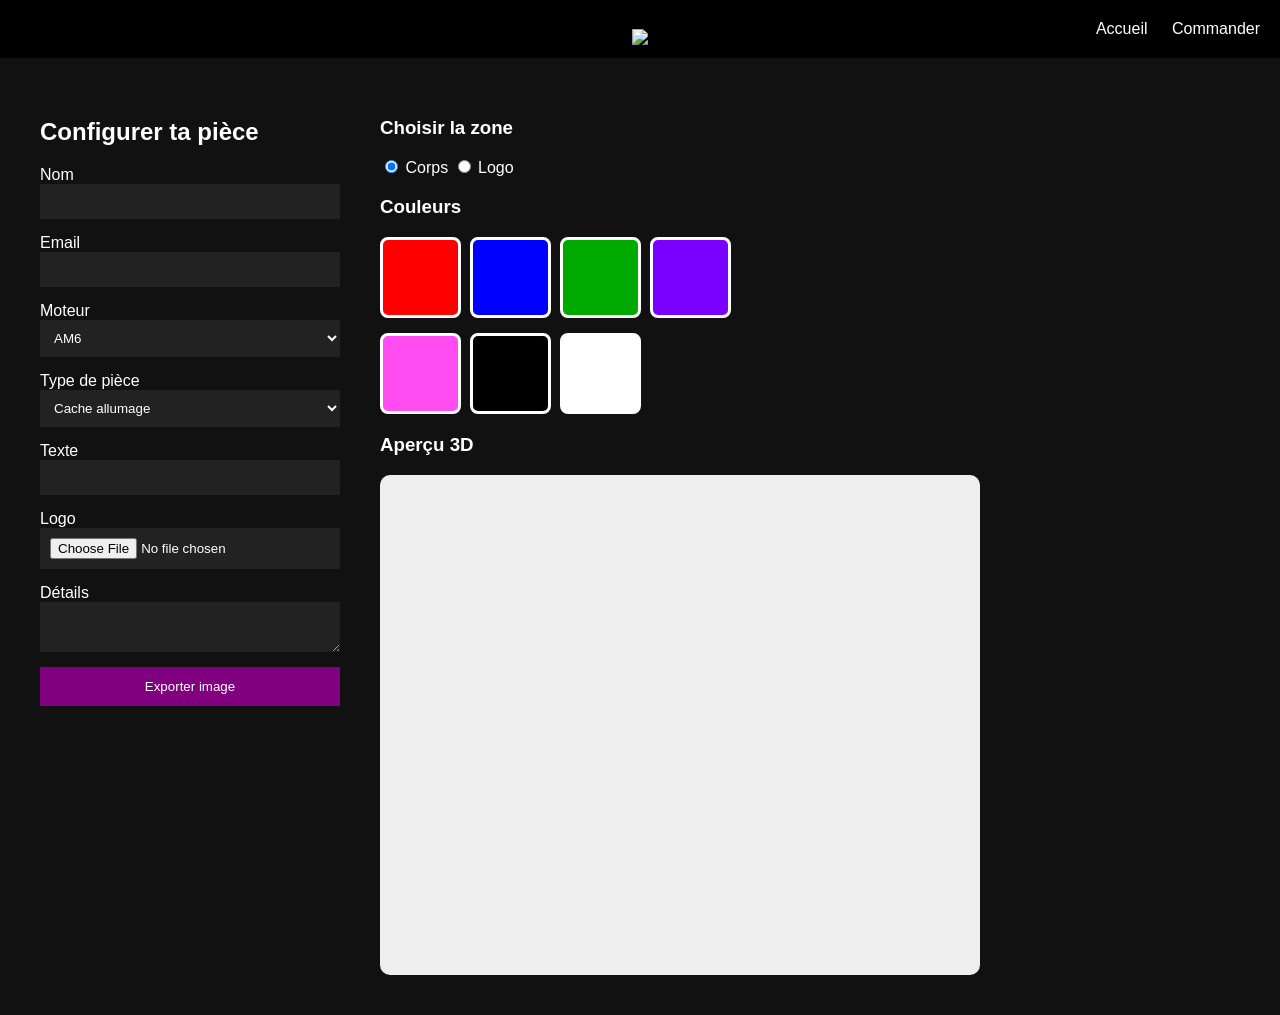
==== commande.html @ 3f344e7d "Add files via upload" ====
<!DOCTYPE html>
<html lang="fr">

<head>

<meta charset="UTF-8">
<meta name="viewport" content="width=device-width, initial-scale=1.0">

<title>Configurer ta pièce</title>

<link rel="stylesheet" href="style.css">

</head>

<body>

<header>

<a href="index.html">
<img src="logo.png" class="logo">
</a>

<nav>
<a href="index.html">Accueil</a>
<a href="commande.html">Commander</a>
</nav>

</header>

<section class="commande">

<div class="commande-container">

<div class="form-left">

<h2>Configurer ta pièce</h2>

<label>Nom</label>
<input type="text">

<label>Email</label>
<input type="email">

<label>Moteur</label>
<select>
<option>AM6</option>
<option>Derbi</option>
</select>

<label>Type de pièce</label>
<select>
<option>Cache allumage</option>
<option>Cache obturateur</option>
<option>Récupérateur de fluide</option>
</select>

<label>Texte</label>
<input type="text">

<label>Logo</label>
<input type="file">

<label>Détails</label>
<textarea></textarea>

<button onclick="exportImage()" class="cta">
Exporter image
</button>

</div>

<div class="form-right">

<h3>Choisir la zone</h3>

<label>
<input type="radio" name="zone" value="corps" checked>
Corps
</label>

<label>
<input type="radio" name="zone" value="logo">
Logo
</label>

<h3>Couleurs</h3>

<div class="color-picker">

<div class="color" data-color="#ff0000" style="background:#ff0000"></div>
<div class="color" data-color="#0000ff" style="background:#0000ff"></div>
<div class="color" data-color="#00aa00" style="background:#00aa00"></div>
<div class="color" data-color="#7a00ff" style="background:#7a00ff"></div>
<div class="color" data-color="#ff4df2" style="background:#ff4df2"></div>
<div class="color" data-color="#000000" style="background:#000000"></div>
<div class="color" data-color="#ffffff" style="background:#ffffff"></div>

</div>

<h3>Aperçu 3D</h3>

<div id="viewer"></div>

</div>

</div>

</section>

<script src="https://cdnjs.cloudflare.com/ajax/libs/three.js/r128/three.min.js"></script>

<script src="https://cdn.jsdelivr.net/npm/three@0.128/examples/js/loaders/STLLoader.js"></script>

<script src="https://cdn.jsdelivr.net/npm/three@0.128/examples/js/controls/OrbitControls.js"></script>

<script src="script.js"></script>

</body>
</html>
---- style.css ----
body{

margin:0;
font-family:Arial;
background:#111;
color:white;

}

header{

display:flex;
justify-content:space-between;
align-items:center;

padding:20px;

background:black;

}

.logo{

height:50px;

}

nav a{

margin-left:20px;
color:white;
text-decoration:none;

}

.commande-container{

display:flex;

padding:40px;

gap:40px;

}

.form-left{

width:300px;

display:flex;
flex-direction:column;

}

.form-left input,
.form-left select,
.form-left textarea{

margin-bottom:15px;
padding:10px;

background:#222;
color:white;

border:none;

}

.cta{

background:purple;
color:white;

padding:12px;

border:none;

cursor:pointer;

}

.form-right{

flex:1;

}

.color-picker{

display:grid;

grid-template-columns:repeat(4,75px);

gap:15px;

margin-bottom:20px;

}

.color{

width:75px;
height:75px;

border-radius:8px;

cursor:pointer;

border:3px solid white;

}

#viewer{

width:600px;
height:500px;

background:#eee;

border-radius:10px;

}

.header{

display:flex;
align-items:center;
justify-content:space-between;

background:black;

padding:20px;

position:relative;

}

.logo{

position:absolute;

left:50%;
transform:translateX(-50%);

}

.logo img{

height:70px;

}

.pieces{

display:flex;

justify-content:center;

gap:40px;

margin-top:60px;

}

.piece{

width:300px;

text-align:center;

}

.piece img{

width:300px;
height:300px;

object-fit:cover;

border-radius:10px;

}
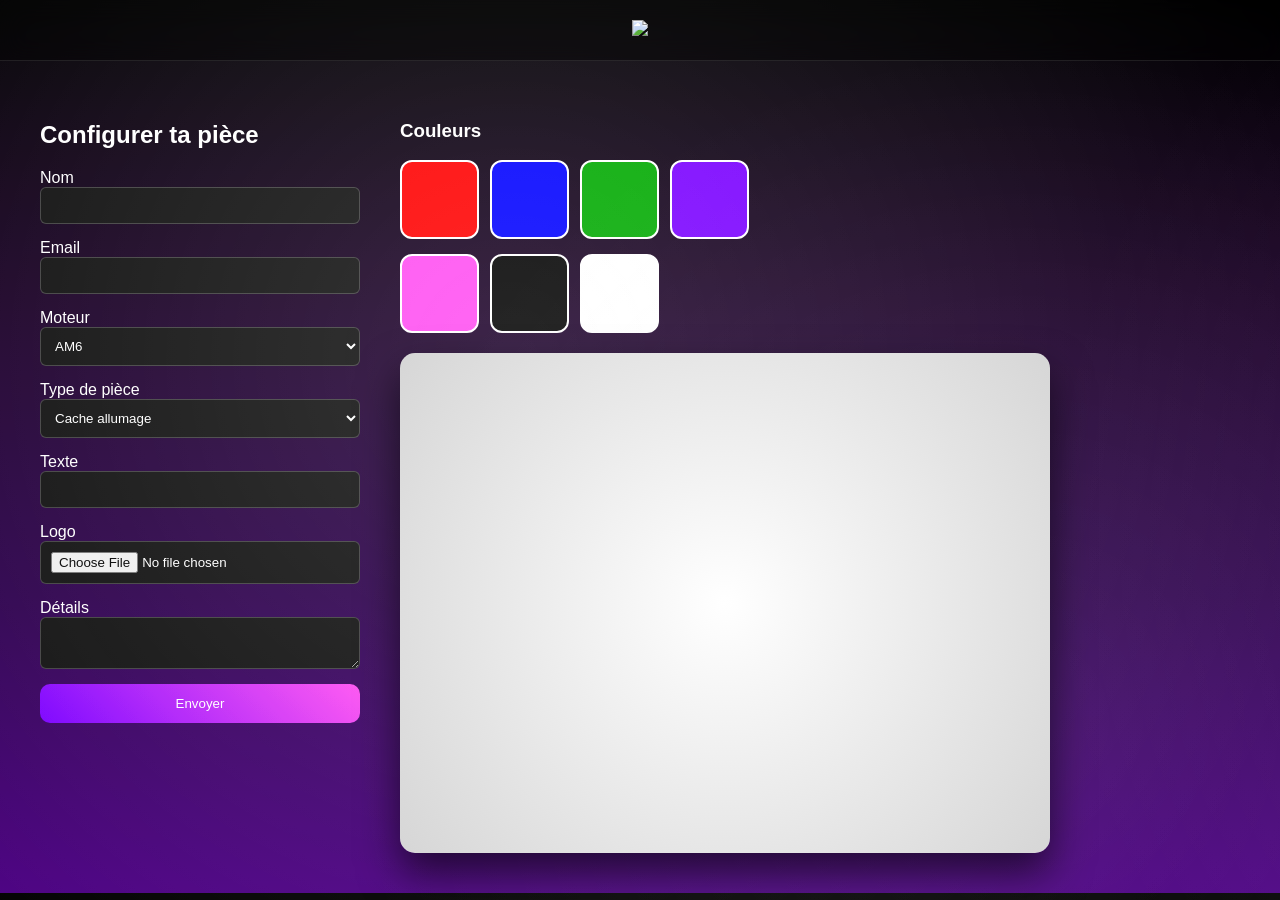
==== commit 72e0cda1: "Update commande.html" ====
--- a/commande.html
+++ b/commande.html
@@ -6,7 +6,7 @@
 <meta charset="UTF-8">
 <meta name="viewport" content="width=device-width, initial-scale=1.0">
 
-<title>Configurer ta pièce</title>
+<title>Configurer</title>
 
 <link rel="stylesheet" href="style.css">
 
@@ -14,22 +14,21 @@
 
 <body>
 
-<header>
+<div class="clouds"></div>
 
-<a href="index.html">
-<img src="logo.png" class="logo">
+<header class="header">
+
+<a href="index.html" class="logo">
+<img src="logo.png">
 </a>
 
-<nav>
-<a href="index.html">Accueil</a>
-<a href="commande.html">Commander</a>
-</nav>
+</header>
 
-</header>
 
 <section class="commande">
 
 <div class="commande-container">
+
 
 <div class="form-left">
 
@@ -42,16 +41,18 @@
 <input type="email">
 
 <label>Moteur</label>
+
 <select>
 <option>AM6</option>
 <option>Derbi</option>
 </select>
 
 <label>Type de pièce</label>
+
 <select>
 <option>Cache allumage</option>
 <option>Cache obturateur</option>
-<option>Récupérateur de fluide</option>
+<option>Récupérateur</option>
 </select>
 
 <label>Texte</label>
@@ -63,25 +64,12 @@
 <label>Détails</label>
 <textarea></textarea>
 
-<button onclick="exportImage()" class="cta">
-Exporter image
-</button>
+<button class="cta">Envoyer</button>
 
 </div>
 
+
 <div class="form-right">
-
-<h3>Choisir la zone</h3>
-
-<label>
-<input type="radio" name="zone" value="corps" checked>
-Corps
-</label>
-
-<label>
-<input type="radio" name="zone" value="logo">
-Logo
-</label>
 
 <h3>Couleurs</h3>
 
@@ -97,8 +85,6 @@
 
 </div>
 
-<h3>Aperçu 3D</h3>
-
 <div id="viewer"></div>
 
 </div>
@@ -106,6 +92,7 @@
 </div>
 
 </section>
+
 
 <script src="https://cdnjs.cloudflare.com/ajax/libs/three.js/r128/three.min.js"></script>
 
@@ -116,4 +103,4 @@
 <script src="script.js"></script>
 
 </body>
-</html>+</html>
--- a/style.css
+++ b/style.css
@@ -2,50 +2,112 @@
 
 margin:0;
 font-family:Arial;
-background:#111;
 color:white;
 
-}
-
-header{
+background:linear-gradient(
+180deg,
+#000000,
+#1a0026,
+#2d004d,
+#4b0082
+);
+
+overflow-x:hidden;
+
+}
+
+
+/* NUAGES */
+
+.clouds{
+
+position:fixed;
+
+top:0;
+left:0;
+
+width:200%;
+height:100%;
+
+background:radial-gradient(
+circle at 20% 40%,
+rgba(255,255,255,0.15),
+transparent 40%
+),
+
+radial-gradient(
+circle at 70% 60%,
+rgba(255,255,255,0.1),
+transparent 40%
+),
+
+radial-gradient(
+circle at 40% 80%,
+rgba(255,255,255,0.08),
+transparent 40%
+);
+
+animation:cloudMove 80s linear infinite;
+
+pointer-events:none;
+
+}
+
+@keyframes cloudMove{
+
+0%{
+transform:translateX(0);
+}
+
+100%{
+transform:translateX(-50%);
+}
+
+}
+
+
+/* HEADER VERRE */
+
+.header{
 
 display:flex;
-justify-content:space-between;
+justify-content:center;
 align-items:center;
 
 padding:20px;
 
-background:black;
-
-}
-
-.logo{
-
-height:50px;
-
-}
-
-nav a{
-
-margin-left:20px;
-color:white;
-text-decoration:none;
-
-}
+background:rgba(0,0,0,0.4);
+
+backdrop-filter:blur(12px);
+
+border-bottom:1px solid rgba(255,255,255,0.1);
+
+}
+
+.logo img{
+
+height:70px;
+
+}
+
+
+/* CONFIGURATEUR */
 
 .commande-container{
 
 display:flex;
+gap:40px;
 
 padding:40px;
 
-gap:40px;
-
-}
+}
+
+
+/* FORMULAIRE */
 
 .form-left{
 
-width:300px;
+width:320px;
 
 display:flex;
 flex-direction:column;
@@ -59,31 +121,47 @@
 margin-bottom:15px;
 padding:10px;
 
-background:#222;
+background:#111;
+
+border:1px solid rgba(255,255,255,0.2);
+
 color:white;
 
+border-radius:6px;
+
+}
+
+
+/* BOUTON FUTUR */
+
+.cta{
+
+background:linear-gradient(45deg,#7a00ff,#ff4df2);
+
+color:white;
+
+padding:12px;
+
 border:none;
 
-}
-
-.cta{
-
-background:purple;
-color:white;
-
-padding:12px;
-
-border:none;
+border-radius:10px;
 
 cursor:pointer;
 
-}
-
-.form-right{
-
-flex:1;
-
-}
+transition:0.3s;
+
+}
+
+.cta:hover{
+
+transform:scale(1.05);
+
+box-shadow:0 0 20px #7a00ff;
+
+}
+
+
+/* COULEURS */
 
 .color-picker{
 
@@ -102,81 +180,37 @@
 width:75px;
 height:75px;
 
-border-radius:8px;
+border-radius:12px;
+
+border:2px solid white;
 
 cursor:pointer;
 
-border:3px solid white;
-
-}
+transition:0.2s;
+
+}
+
+.color:hover{
+
+transform:scale(1.1);
+
+}
+
+
+/* VIEWER 3D */
 
 #viewer{
 
-width:600px;
+width:650px;
 height:500px;
 
-background:#eee;
-
-border-radius:10px;
-
-}
-
-.header{
-
-display:flex;
-align-items:center;
-justify-content:space-between;
-
-background:black;
-
-padding:20px;
+background:radial-gradient(circle,#ffffff,#d6d6d6);
+
+border-radius:15px;
+
+box-shadow:
+0 20px 40px rgba(0,0,0,0.6);
 
 position:relative;
 
 }
-
-.logo{
-
-position:absolute;
-
-left:50%;
-transform:translateX(-50%);
-
-}
-
-.logo img{
-
-height:70px;
-
-}
-
-.pieces{
-
-display:flex;
-
-justify-content:center;
-
-gap:40px;
-
-margin-top:60px;
-
-}
-
-.piece{
-
-width:300px;
-
-text-align:center;
-
-}
-
-.piece img{
-
-width:300px;
-height:300px;
-
-object-fit:cover;
-
-border-radius:10px;
-
-}
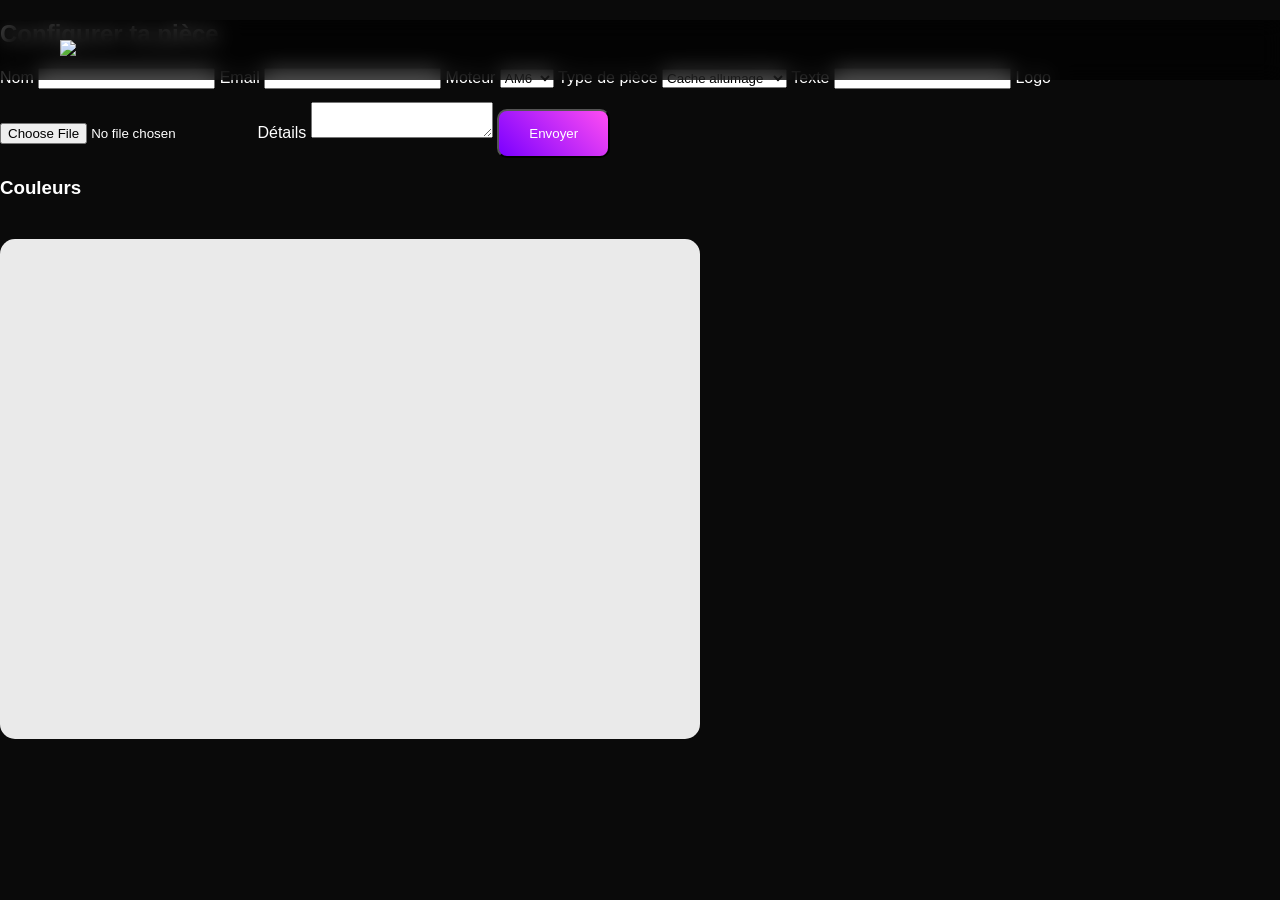
==== commit 9e148d7e: "Update commande.html" ====
--- a/commande.html
+++ b/commande.html
@@ -77,10 +77,7 @@
 
 <div class="color" data-color="#ff0000" style="background:#ff0000"></div>
 <div class="color" data-color="#0000ff" style="background:#0000ff"></div>
-<div class="color" data-color="#00aa00" style="background:#00aa00"></div>
-<div class="color" data-color="#7a00ff" style="background:#7a00ff"></div>
-<div class="color" data-color="#ff4df2" style="background:#ff4df2"></div>
-<div class="color" data-color="#000000" style="background:#000000"></div>
+<div class="color" data-color="#00ff00" style="background:#00ff00"></div>
 <div class="color" data-color="#ffffff" style="background:#ffffff"></div>
 
 </div>
@@ -104,3 +101,4 @@
 
 </body>
 </html>
+
--- a/style.css
+++ b/style.css
@@ -2,215 +2,125 @@
 
 margin:0;
 font-family:Arial;
+background:#0a0a0a;
 color:white;
-
-background:linear-gradient(
-180deg,
-#000000,
-#1a0026,
-#2d004d,
-#4b0082
-);
-
-overflow-x:hidden;
 
 }
 
 
-/* NUAGES */
+/* HEADER */
 
-.clouds{
+header{
+
+display:flex;
+justify-content:space-between;
+align-items:center;
+
+padding:20px 60px;
+
+background:rgba(0,0,0,0.7);
+backdrop-filter:blur(10px);
 
 position:fixed;
-
-top:0;
-left:0;
-
-width:200%;
-height:100%;
-
-background:radial-gradient(
-circle at 20% 40%,
-rgba(255,255,255,0.15),
-transparent 40%
-),
-
-radial-gradient(
-circle at 70% 60%,
-rgba(255,255,255,0.1),
-transparent 40%
-),
-
-radial-gradient(
-circle at 40% 80%,
-rgba(255,255,255,0.08),
-transparent 40%
-);
-
-animation:cloudMove 80s linear infinite;
-
-pointer-events:none;
+width:100%;
 
 }
 
-@keyframes cloudMove{
+nav a{
 
-0%{
-transform:translateX(0);
-}
-
-100%{
-transform:translateX(-50%);
-}
+margin-left:30px;
+text-decoration:none;
+color:white;
 
 }
 
 
-/* HEADER VERRE */
+/* HERO */
 
-.header{
+.hero{
+
+height:100vh;
+
+background-image:url("moto.jpg");
+background-size:cover;
+background-position:center;
 
 display:flex;
+flex-direction:column;
 justify-content:center;
 align-items:center;
 
-padding:20px;
-
-background:rgba(0,0,0,0.4);
-
-backdrop-filter:blur(12px);
-
-border-bottom:1px solid rgba(255,255,255,0.1);
+text-align:center;
 
 }
 
-.logo img{
+.hero h1{
 
-height:70px;
+font-size:60px;
+
+}
+
+.cta{
+
+margin-top:20px;
+
+background:linear-gradient(45deg,#7a00ff,#ff4df2);
+
+padding:15px 30px;
+
+border-radius:10px;
+
+text-decoration:none;
+color:white;
+
+}
+
+
+/* PRODUITS */
+
+.produits{
+
+padding:100px 60px;
+
+}
+
+.grid{
+
+display:grid;
+grid-template-columns:repeat(3,1fr);
+
+gap:30px;
+
+}
+
+.card{
+
+background:#111;
+
+border-radius:10px;
+
+overflow:hidden;
+
+}
+
+.card img{
+
+width:100%;
 
 }
 
 
 /* CONFIGURATEUR */
 
-.commande-container{
-
-display:flex;
-gap:40px;
-
-padding:40px;
-
-}
-
-
-/* FORMULAIRE */
-
-.form-left{
-
-width:320px;
-
-display:flex;
-flex-direction:column;
-
-}
-
-.form-left input,
-.form-left select,
-.form-left textarea{
-
-margin-bottom:15px;
-padding:10px;
-
-background:#111;
-
-border:1px solid rgba(255,255,255,0.2);
-
-color:white;
-
-border-radius:6px;
-
-}
-
-
-/* BOUTON FUTUR */
-
-.cta{
-
-background:linear-gradient(45deg,#7a00ff,#ff4df2);
-
-color:white;
-
-padding:12px;
-
-border:none;
-
-border-radius:10px;
-
-cursor:pointer;
-
-transition:0.3s;
-
-}
-
-.cta:hover{
-
-transform:scale(1.05);
-
-box-shadow:0 0 20px #7a00ff;
-
-}
-
-
-/* COULEURS */
-
-.color-picker{
-
-display:grid;
-
-grid-template-columns:repeat(4,75px);
-
-gap:15px;
-
-margin-bottom:20px;
-
-}
-
-.color{
-
-width:75px;
-height:75px;
-
-border-radius:12px;
-
-border:2px solid white;
-
-cursor:pointer;
-
-transition:0.2s;
-
-}
-
-.color:hover{
-
-transform:scale(1.1);
-
-}
-
-
-/* VIEWER 3D */
-
 #viewer{
 
-width:650px;
+width:700px;
 height:500px;
 
-background:radial-gradient(circle,#ffffff,#d6d6d6);
+background:#eaeaea;
 
 border-radius:15px;
 
-box-shadow:
-0 20px 40px rgba(0,0,0,0.6);
-
-position:relative;
+margin-top:40px;
 
 }
